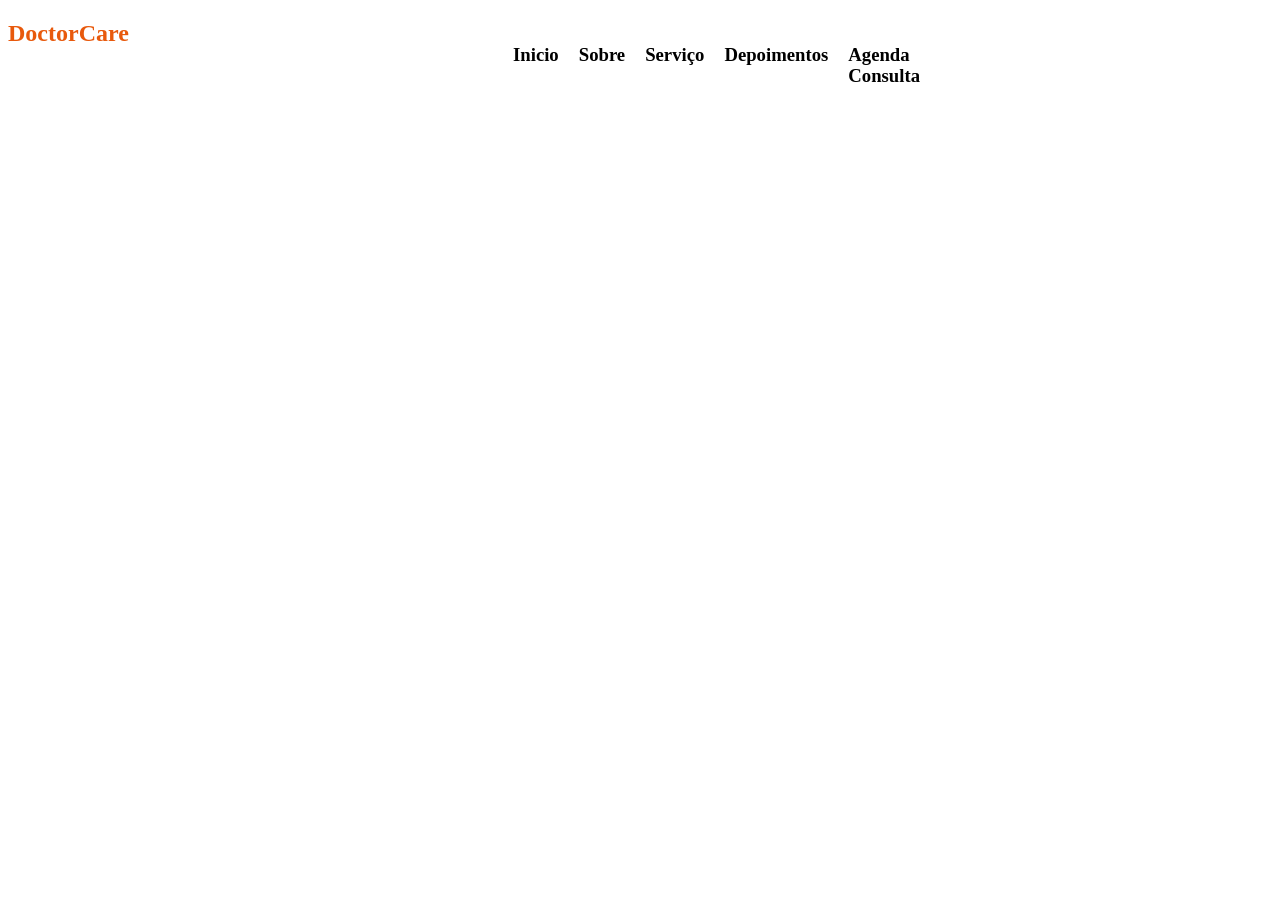
==== DoctorCare/index.html @ c2ec72d0 "Ajeitando a linha" ====
<!DOCTYPE html>
<html lang="">
<head>
    <meta charset="UTF-8">
    <meta name="viewport" content="width=device-width, initial-scale=1.0">
    <title>DoctorCare</title>
    <link rel="stylesheet" href="index.css">
</head>
<body>
    <header>
        <div>

            <h2 class="iconecor">DoctorCare</h2>
            
            <div class="posicaoC">

                <div class="cabecalhobaseII">

                    <h3>Inicio</h3>
                    <h3>Sobre</h3>
                    <h3>Serviço</h3>
                    <h3>Depoimentos</h3>
                    <h3>Agenda Consulta</h3>

                </div>
            </div>
        </div>

    </header>
</body>
</html>
---- DoctorCare/index.css ----
.icone {
    position: fixed;
    top: 0;
    left: 10%;
    width: 100%;
};

.topo {
    text-align: center;
    color: white;
    position: fixed;
    top: 0;
    left: 7%;
    width: 100%;
    background-color: blue;
    box-shadow: 0 10px 25px -5px rgba( 0, 0, 0, 0.05), 0 8px 10px -6px rgba( 0, 0, 0, 0.02);
    z-index: 1000;
    transition: all 0.2s ease;
}

.posicaoC{
    width: 350;
    height: 47;
    top: 25px;
    left: 508px;
    opacity: 1;

}

.cabecalhobaseII {
    display: flex;
    position: absolute;
    line-height: 21px;
    gap: 20px; 
    width: 345px;
    height: 21px;
    top: 25px;
    left: 513px;
    opacity: 1;
    margin: 0;
    padding: 0;
}

.iconecor {
    color: #E8590C
}
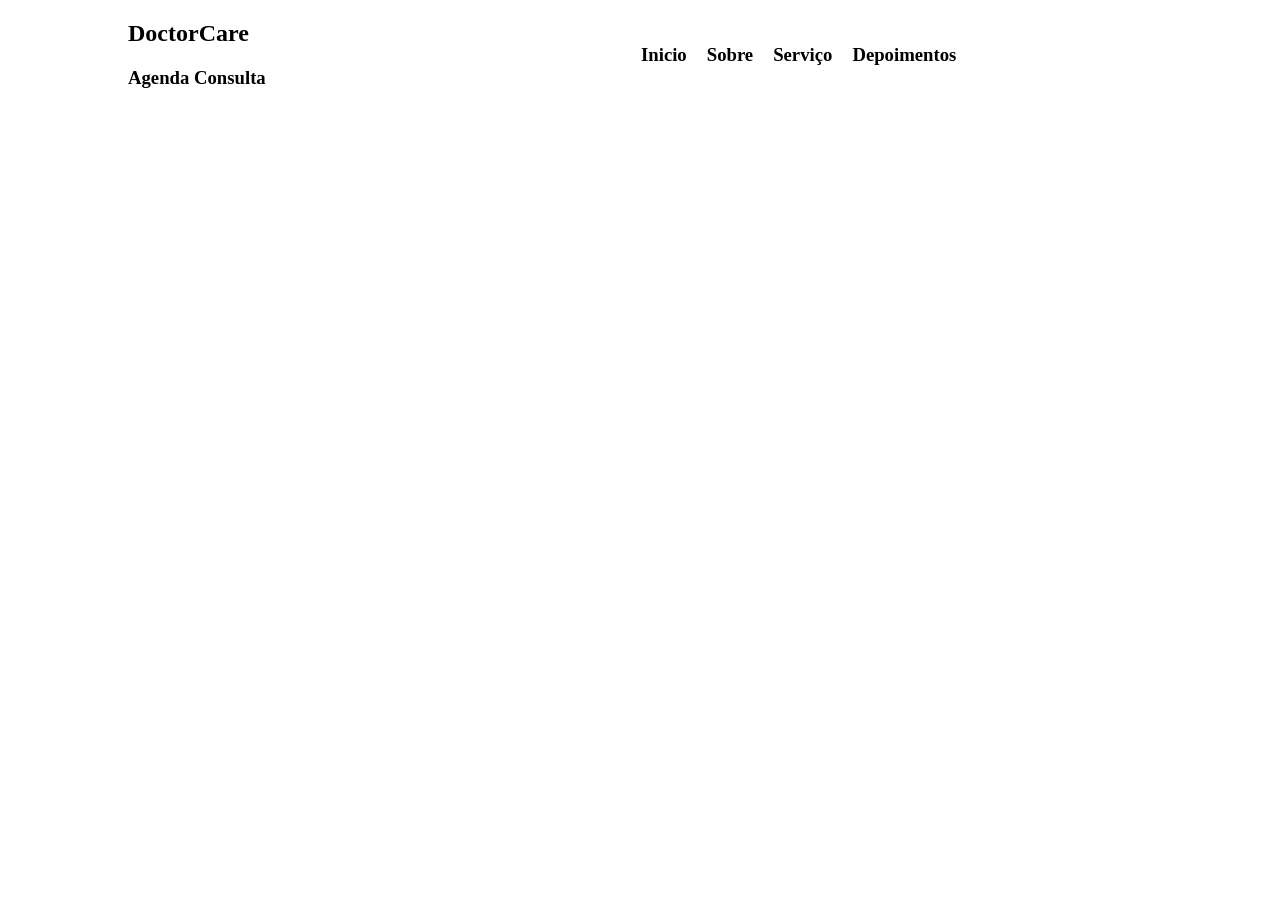
==== commit 5b325678: "Ajustando a coluna" ====
--- a/DoctorCare/index.html
+++ b/DoctorCare/index.html
@@ -7,12 +7,13 @@
     <link rel="stylesheet" href="index.css">
 </head>
 <body>
-    <header>
-        <div>
-
-            <h2 class="iconecor">DoctorCare</h2>
+    <header class="icone">
+        
+        <div class="container">
             
             <div class="posicaoC">
+
+                <h2>DoctorCare</h2>
 
                 <div class="cabecalhobaseII">
 
@@ -20,9 +21,10 @@
                     <h3>Sobre</h3>
                     <h3>Serviço</h3>
                     <h3>Depoimentos</h3>
-                    <h3>Agenda Consulta</h3>
+                    
+                </div>
 
-                </div>
+                <h3>Agenda Consulta</h3>
             </div>
         </div>
 
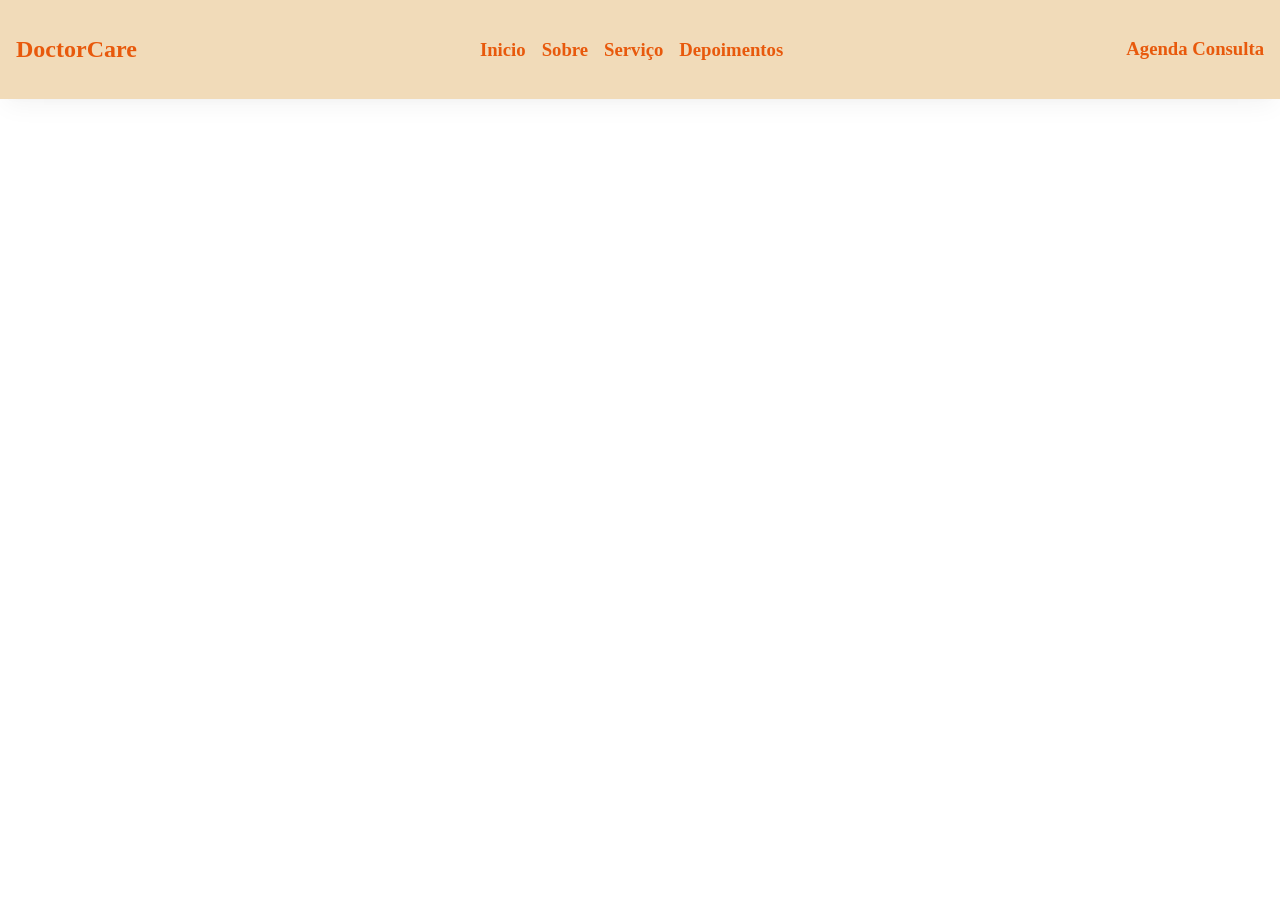
==== commit f94c127e: "Ajustando algumas linhas" ====
--- a/DoctorCare/index.html
+++ b/DoctorCare/index.html
@@ -7,24 +7,24 @@
     <link rel="stylesheet" href="index.css">
 </head>
 <body>
-    <header class="icone">
+    <header class="topo">
         
         <div class="container">
             
             <div class="posicaoC">
 
-                <h2>DoctorCare</h2>
+                <h2 class="iconecor">DoctorCare</h2>
 
                 <div class="cabecalhobaseII">
 
-                    <h3>Inicio</h3>
-                    <h3>Sobre</h3>
-                    <h3>Serviço</h3>
-                    <h3>Depoimentos</h3>
+                    <h3 class="iconecor">Inicio</h3>
+                    <h3 class="iconecor">Sobre</h3>
+                    <h3 class="iconecor">Serviço</h3>
+                    <h3 class="iconecor">Depoimentos</h3>
                     
                 </div>
 
-                <h3>Agenda Consulta</h3>
+                <h3 class="button">Agenda Consulta</h3>
             </div>
         </div>
 
--- a/DoctorCare/index.css
+++ b/DoctorCare/index.css
@@ -1,44 +1,62 @@
 .icone {
     position: fixed;
     top: 0;
-    left: 10%;
+    left: 0;
     width: 100%;
+    background-color: #E8590C
 };
+
+.container{
+    display: flex;
+    max-width: 1100px;
+    margin: 0 auto;
+    padding: 0 24px;
+
+}
 
 .topo {
     text-align: center;
     color: white;
     position: fixed;
     top: 0;
-    left: 7%;
+    left: 0%;
     width: 100%;
-    background-color: blue;
     box-shadow: 0 10px 25px -5px rgba( 0, 0, 0, 0.05), 0 8px 10px -6px rgba( 0, 0, 0, 0.02);
     z-index: 1000;
     transition: all 0.2s ease;
 }
 
 .posicaoC{
-    width: 350;
-    height: 47;
-    top: 25px;
-    left: 508px;
-    opacity: 1;
-
+    display: flex;
+    align-items: center;
+    justify-content: space-between;
+    flex-wrap: wrap;
+    padding: 1rem;
+    gap: 1rem;
+    background-color: rgb(241, 219, 185);
 }
 
 .cabecalhobaseII {
     display: flex;
-    position: absolute;
+    align-items: center;
+    flex-wrap: wrap;
+    justify-content: space-between;
     line-height: 21px;
-    gap: 20px; 
-    width: 345px;
-    height: 21px;
-    top: 25px;
-    left: 513px;
-    opacity: 1;
+    gap: 1rem; 
     margin: 0;
     padding: 0;
+}
+
+.body {
+    padding: 0 10px
+}
+
+.button {
+    border-radius: 2px;
+    color: #E8590C;
+    text-align: center;
+    display: inline-block;
+    cursor: pointer;
 }
 
 .iconecor {
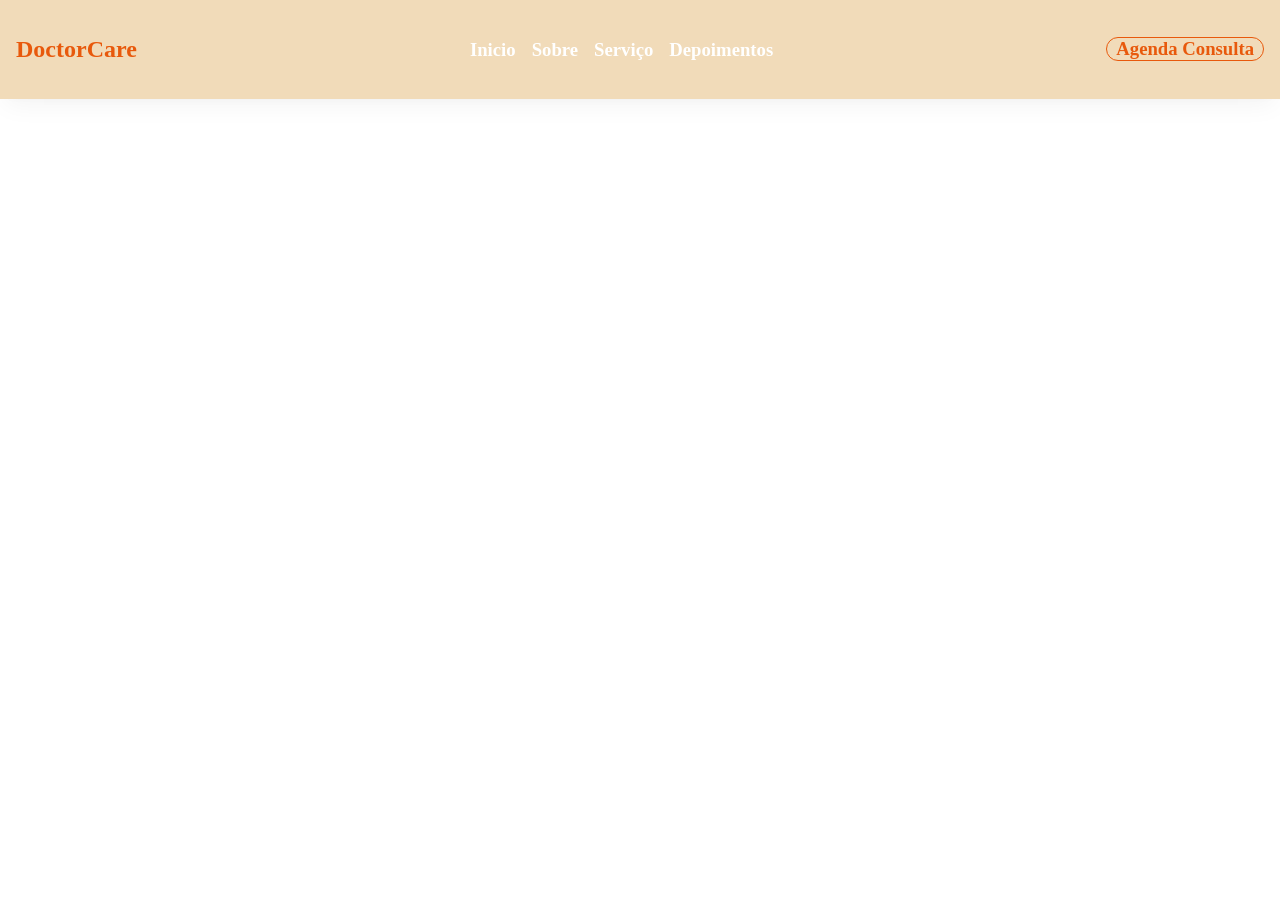
==== commit dcf69da9: "Adicionando detalhe" ====
--- a/DoctorCare/index.html
+++ b/DoctorCare/index.html
@@ -17,10 +17,10 @@
 
                 <div class="cabecalhobaseII">
 
-                    <h3 class="iconecor">Inicio</h3>
-                    <h3 class="iconecor">Sobre</h3>
-                    <h3 class="iconecor">Serviço</h3>
-                    <h3 class="iconecor">Depoimentos</h3>
+                    <h3>Inicio</h3>
+                    <h3>Sobre</h3>
+                    <h3>Serviço</h3>
+                    <h3>Depoimentos</h3>
                     
                 </div>
 
--- a/DoctorCare/index.css
+++ b/DoctorCare/index.css
@@ -52,7 +52,9 @@
 }
 
 .button {
-    border-radius: 2px;
+    border: 1.8px solid;
+    border-radius: 12px;
+    padding: 0px 9px;
     color: #E8590C;
     text-align: center;
     display: inline-block;
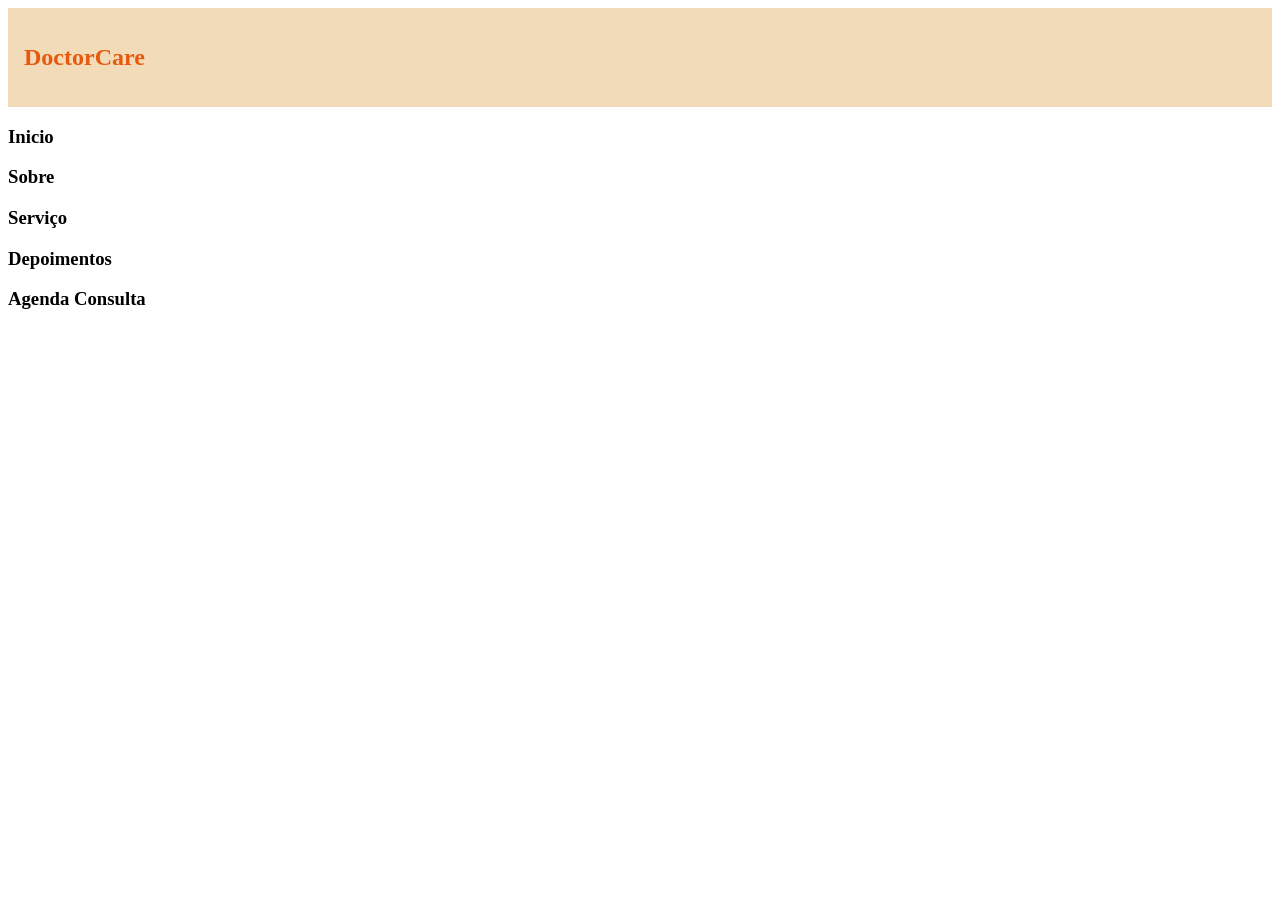
==== commit e4c5fd2f: "Posicionando" ====
--- a/DoctorCare/index.html
+++ b/DoctorCare/index.html
@@ -7,27 +7,30 @@
     <link rel="stylesheet" href="index.css">
 </head>
 <body>
-    <header class="topo">
-        
-        <div class="container">
+
+    <div>
+        <header class="container-head">
+
+            <div class="posicaoC">
+                <h2 class="iconecor">DoctorCare</h2>
+            </div>
+
+            <div class="menu-itens">
+                <h3>Inicio</h3>
+                <h3>Sobre</h3>
+                <h3>Serviço</h3>
+                <h3>Depoimentos</h3>
+            </div>
+                        
+            <h3 class="button-Agenda">Agenda Consulta</h3>
+                
             
-            <div class="posicaoC">
-
-                <h2 class="iconecor">DoctorCare</h2>
-
-                <div class="cabecalhobaseII">
-
-                    <h3>Inicio</h3>
-                    <h3>Sobre</h3>
-                    <h3>Serviço</h3>
-                    <h3>Depoimentos</h3>
-                    
-                </div>
-
-                <h3 class="button">Agenda Consulta</h3>
-            </div>
-        </div>
-
-    </header>
+        </header>
+    </div>
+    
+    <div class="container">
+                
+                
+    </div>
 </body>
 </html>
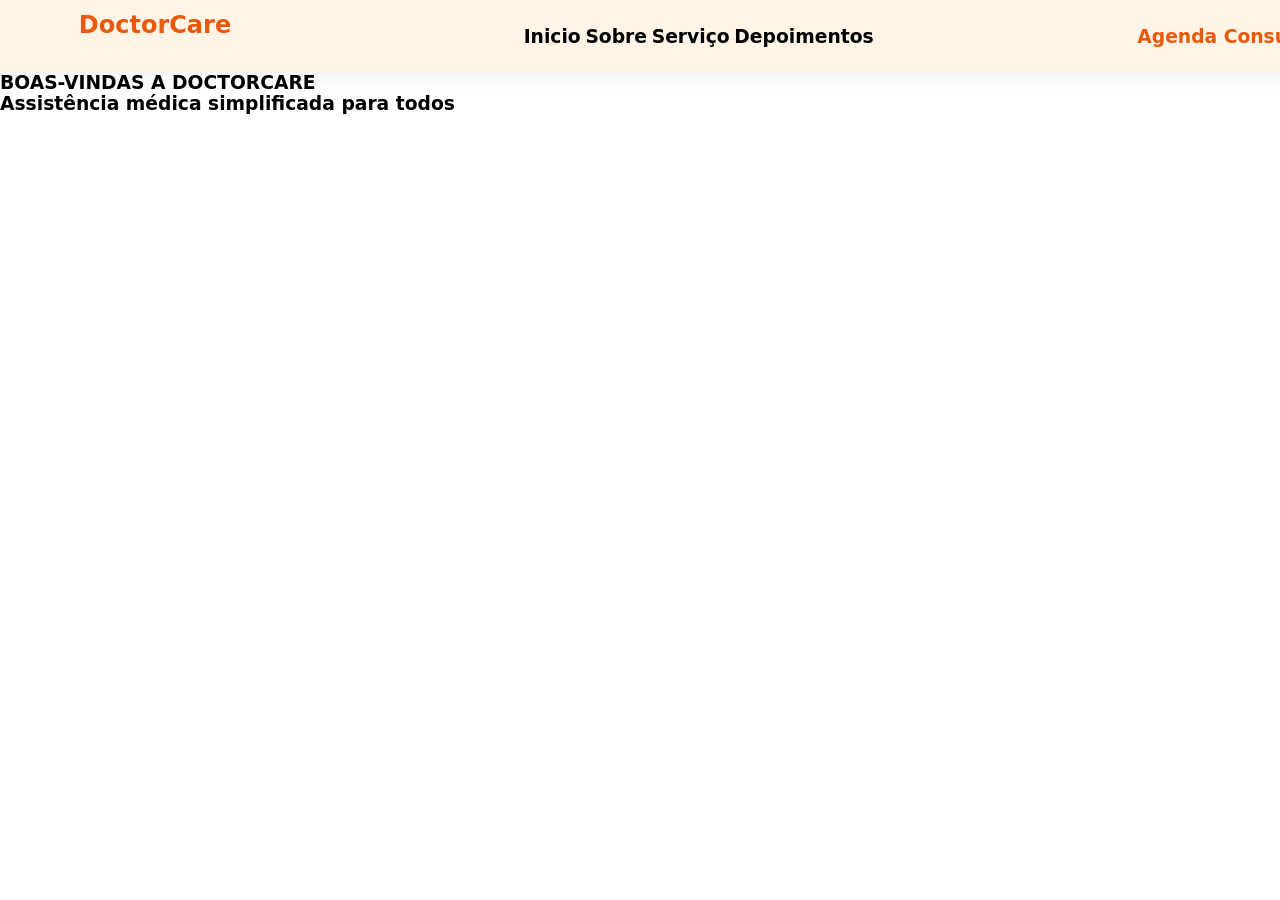
==== commit c1c6b0e9: "Ajustando as linhas" ====
--- a/DoctorCare/index.html
+++ b/DoctorCare/index.html
@@ -28,9 +28,9 @@
         </header>
     </div>
     
-    <div class="container">
-                
-                
-    </div>
+    <main class="main-content">
+        <h3 class="welcome-textII">BOAS-VINDAS A DOCTORCARE</h3>
+        <h3 class="welcome-text">Assistência médica simplificada para todos</h3>
+    </main>
 </body>
 </html>
--- a/DoctorCare/index.css
+++ b/DoctorCare/index.css
@@ -1,3 +1,30 @@
+/*reset*/
+* {
+    margin: 0;
+    padding: 0;
+    box-sizing: border-box;
+    font-family: system-ui, 'Segoe UI', Roboto, Helvetica, sans-serif;
+}
+/* Body */
+
+.body {
+    min-width: 10vh;
+    background-color: #FFF4E6;
+}
+
+.button-Agenda {
+    color: #E8590C;
+
+    border: none;
+    border-radius: 8px;
+    
+    padding: 10px 20px;
+    cursor: pointer;
+    transition: 0.3s;
+}
+
+/* Cabeçalho */
+
 .icone {
     position: fixed;
     top: 0;
@@ -14,26 +41,31 @@
 
 }
 
-.topo {
+.menu-itens {
+    display: flex;
+    align-items: center;
+    justify-content: space-between;
+    width: 350px;
+    height: 47px;
+}
+
+.container-head {
     text-align: center;
-    color: white;
-    position: fixed;
-    top: 0;
-    left: 0%;
-    width: 100%;
+    background-color: #FFF4E6;
+    display: flex;
+    align-items: center;
+    justify-content: space-between;
+    width: 1366px;
+    height: 72px;
+    padding: 15px 30px;
     box-shadow: 0 10px 25px -5px rgba( 0, 0, 0, 0.05), 0 8px 10px -6px rgba( 0, 0, 0, 0.02);
-    z-index: 1000;
-    transition: all 0.2s ease;
 }
 
 .posicaoC{
-    display: flex;
-    align-items: center;
-    justify-content: space-between;
-    flex-wrap: wrap;
-    padding: 1rem;
-    gap: 1rem;
-    background-color: rgb(241, 219, 185);
+    position: relative;
+    width: 250px;
+    height: 50px;
+    text-align: center;
 }
 
 .cabecalhobaseII {
@@ -47,19 +79,7 @@
     padding: 0;
 }
 
-.body {
-    padding: 0 10px
-}
 
-.button {
-    border: 1.8px solid;
-    border-radius: 12px;
-    padding: 0px 9px;
-    color: #E8590C;
-    text-align: center;
-    display: inline-block;
-    cursor: pointer;
-}
 
 .iconecor {
     color: #E8590C
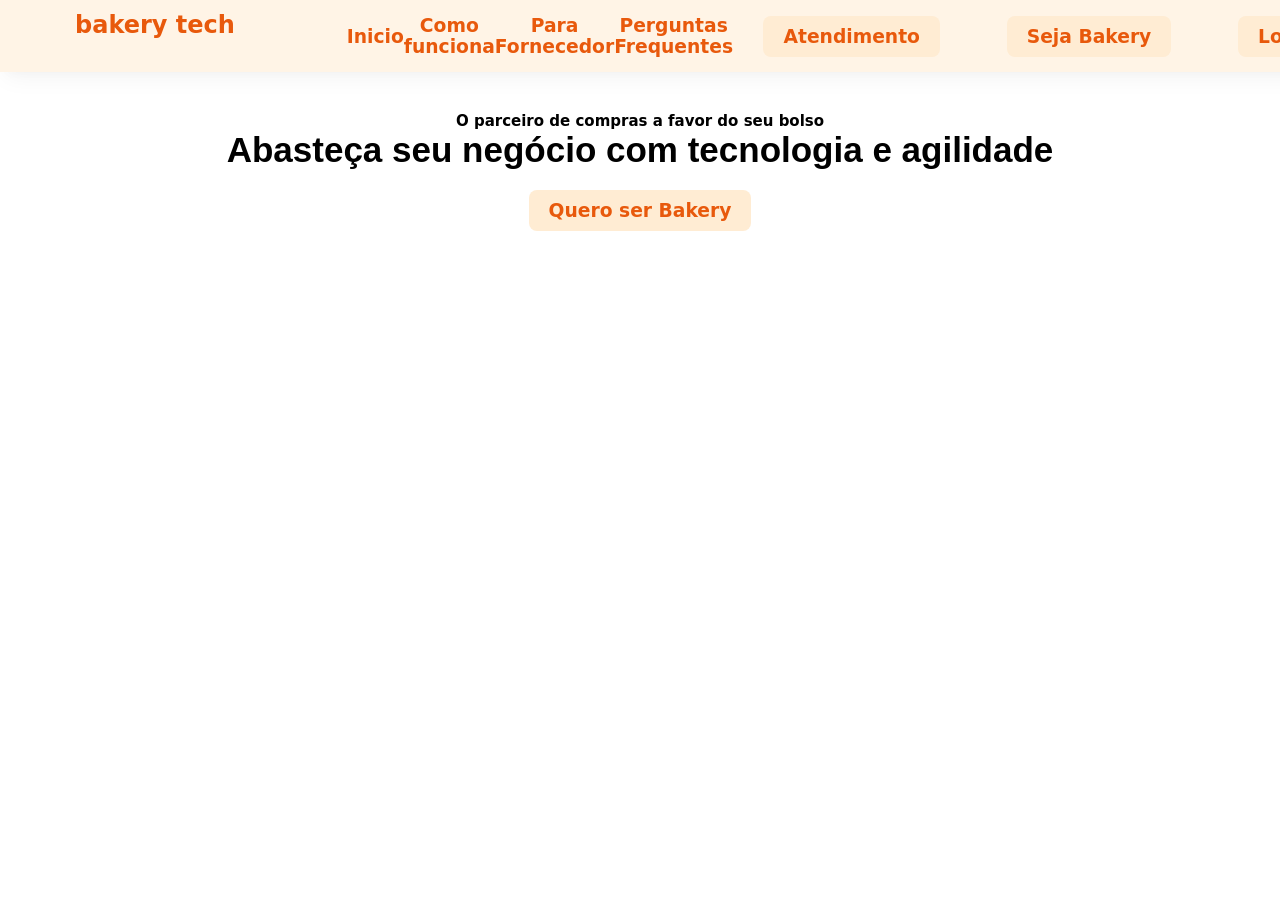
==== commit 3a2c8726: "Ajustando a posição" ====
--- a/DoctorCare/index.html
+++ b/DoctorCare/index.html
@@ -3,7 +3,7 @@
 <head>
     <meta charset="UTF-8">
     <meta name="viewport" content="width=device-width, initial-scale=1.0">
-    <title>DoctorCare</title>
+    <title>Bakery tecg</title>
     <link rel="stylesheet" href="index.css">
 </head>
 <body>
@@ -12,25 +12,28 @@
         <header class="container-head">
 
             <div class="posicaoC">
-                <h2 class="iconecor">DoctorCare</h2>
+                <h2 class="iconecor">bakery tech</h2>
             </div>
 
             <div class="menu-itens">
                 <h3>Inicio</h3>
-                <h3>Sobre</h3>
-                <h3>Serviço</h3>
-                <h3>Depoimentos</h3>
+                <h3>Como funciona</h3>
+                <h3>Para Fornecedor</h3>
+                <h3>Perguntas Frequentes</h3>
             </div>
                         
-            <h3 class="button-Agenda">Agenda Consulta</h3>
+            <h3 class="button-Agenda">Atendimento</h3>
+            <h3 class="button-Agenda">Seja Bakery</h3>
+            <h3 class="button-Agenda">Login</h3>
                 
             
         </header>
     </div>
     
     <main class="main-content">
-        <h3 class="welcome-textII">BOAS-VINDAS A DOCTORCARE</h3>
-        <h3 class="welcome-text">Assistência médica simplificada para todos</h3>
+        <h3 class="welcome-textII">O parceiro de compras a favor do seu bolso</h3>
+        <h3 class="welcome-text">Abasteça seu negócio com tecnologia e agilidade</h3>
+        <h3 class="button-Agenda">Quero ser Bakery</h3>
     </main>
 </body>
 </html>
--- a/DoctorCare/index.css
+++ b/DoctorCare/index.css
@@ -4,23 +4,6 @@
     padding: 0;
     box-sizing: border-box;
     font-family: system-ui, 'Segoe UI', Roboto, Helvetica, sans-serif;
-}
-/* Body */
-
-.body {
-    min-width: 10vh;
-    background-color: #FFF4E6;
-}
-
-.button-Agenda {
-    color: #E8590C;
-
-    border: none;
-    border-radius: 8px;
-    
-    padding: 10px 20px;
-    cursor: pointer;
-    transition: 0.3s;
 }
 
 /* Cabeçalho */
@@ -42,6 +25,7 @@
 }
 
 .menu-itens {
+    color: #E8590C;
     display: flex;
     align-items: center;
     justify-content: space-between;
@@ -79,8 +63,45 @@
     padding: 0;
 }
 
-
+.welcome-textII{
+    font-size: 15px;
+}
 
 .iconecor {
     color: #E8590C
+}
+
+/* Body */
+
+.body {
+    min-width: 10vh;
+    background-color: #FFF4E6;
+}
+
+.button-Agenda {
+    color: #E8590C;
+    background-color: #ffecd3;
+
+    border: none;
+    border-radius: 8px;
+    
+    padding: 10px 20px;
+    cursor: pointer;
+    transition: 0.3s;
+}
+
+/* main */
+
+.main-content {
+    display: flex;
+    flex-direction: column;
+    justify-content: center;
+    align-items: center;
+    padding: 40px 20px;
+}
+
+.welcome-text {
+    margin-bottom: 20px;
+    font-size: 35px;
+    font-family: sans-serif ;
 }
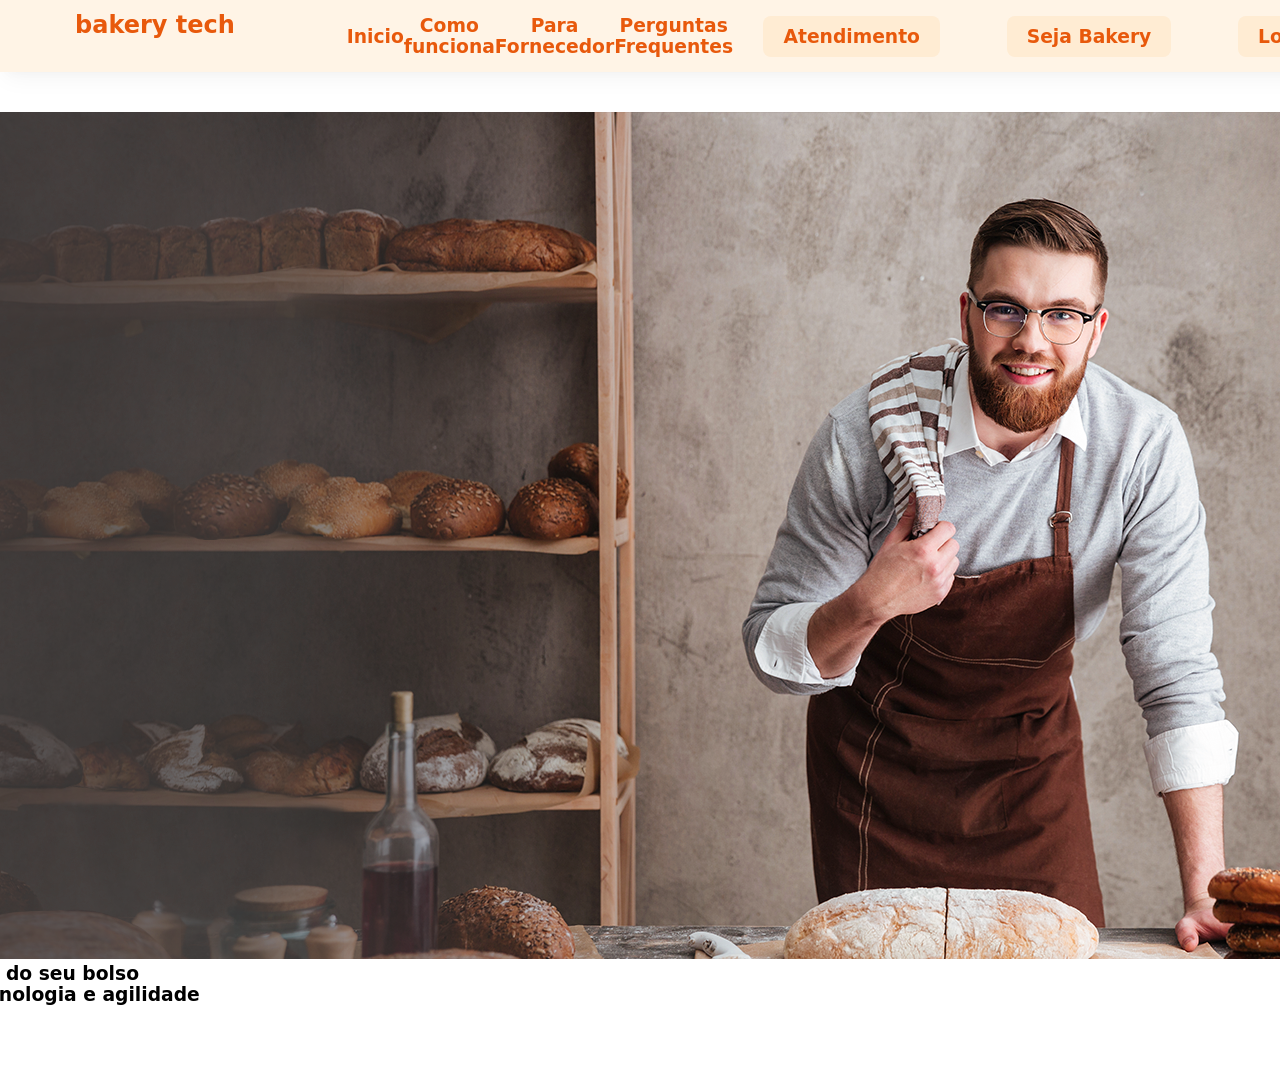
==== commit 471f6182: "ajustando onde a imagem e letra vai ficar" ====
--- a/DoctorCare/index.html
+++ b/DoctorCare/index.html
@@ -13,6 +13,7 @@
 
             <div class="posicaoC">
                 <h2 class="iconecor">bakery tech</h2>
+
             </div>
 
             <div class="menu-itens">
@@ -31,9 +32,18 @@
     </div>
     
     <main class="main-content">
-        <h3 class="welcome-textII">O parceiro de compras a favor do seu bolso</h3>
-        <h3 class="welcome-text">Abasteça seu negócio com tecnologia e agilidade</h3>
-        <h3 class="button-Agenda">Quero ser Bakery</h3>
+
+        <div class="layout-center">
+            
+            
+            <div class="posicaoIM">
+                <img src="Capa Home 7 1.png" alt="">
+                <h3 class="texto-por-cima">O parceiro de compras a favor do seu bolso</h3>
+                <h3 class="texto-por-cimaII">Abasteça seu negócio com tecnologia e agilidade</h3>
+                <h3 class="button-bakery">Quero ser Bakery</h3>
+            </div>
+            
+        </div>
     </main>
 </body>
 </html>
